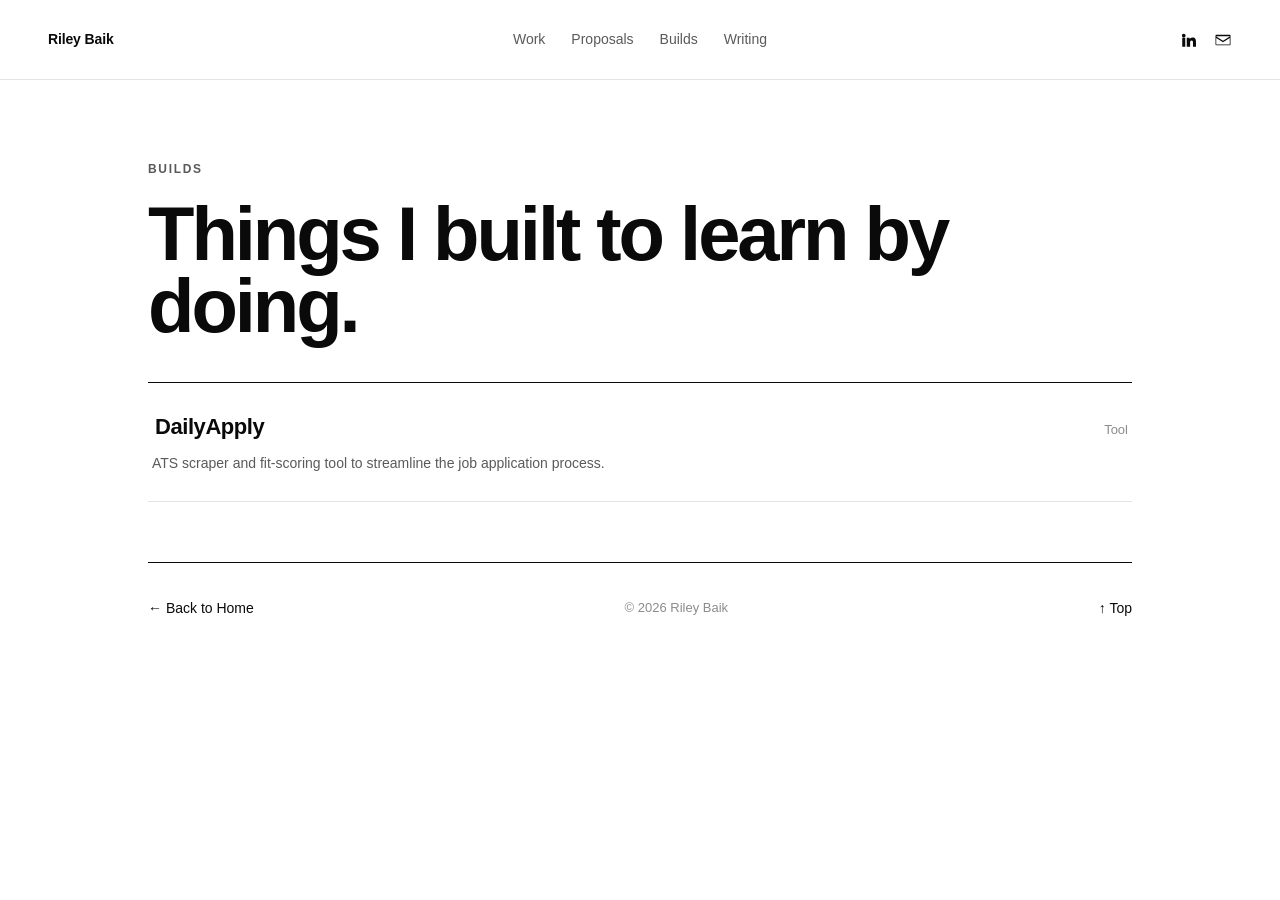
==== build.html @ 27b7e1a4 "Migrate portfolio to minimal design system - Add shared style.css; remove all per-page inline styles" ====
<!DOCTYPE html>
<html lang="en">
<head>
<meta charset="UTF-8" />
<meta name="viewport" content="width=device-width, initial-scale=1.0"/>
<title>Builds — Riley Baik</title>
<link rel="stylesheet" href="style.css">
</head>
<body>

  <div class="top">
    <a href="index.html" class="name">Riley Baik</a>
    <nav class="nav-center">
      <a href="work.html">Work</a>
      <a href="proposals.html">Proposals</a>
      <a href="build.html">Builds</a>
      <a href="writing.html">Writing</a>
    </nav>
    <div class="links">
      <a href="https://linkedin.com/in/r-baik" aria-label="LinkedIn"><svg viewBox="0 0 24 24"><path d="M4.98 3.5a2.5 2.5 0 1 1 0 5 2.5 2.5 0 0 1 0-5zM3 9h4v12H3zM9 9h3.8v1.7h.1c.5-1 1.8-2 3.7-2 4 0 4.7 2.6 4.7 6V21h-4v-5.3c0-1.3 0-2.9-1.8-2.9s-2 1.4-2 2.8V21H9z"/></svg></a>
      <a href="mailto:rileybaik21@gmail.com" aria-label="Email"><svg viewBox="0 0 24 24"><path d="M3 5h18a1 1 0 0 1 1 1v12a1 1 0 0 1-1 1H3a1 1 0 0 1-1-1V6a1 1 0 0 1 1-1zm0 2v.4l9 5.6 9-5.6V7H3zm18 2.3-9 5.6-9-5.6V18h18z"/></svg></a>
    </div>
  </div>

  <div class="wrap">
    <div class="list-head">
      <span class="eyebrow">Builds</span>
      <h1>Things I built to learn by doing.</h1>
    </div>
    <div class="rows">
      <a class="row" href="#">
        <div>
          <div class="rt">DailyApply</div>
          <div class="rd">ATS scraper and fit-scoring tool to streamline the job application process.</div>
        </div>
        <div class="rm">Tool</div>
      </a>
    </div>
    <div class="foot">
      <a href="index.html">← Back to Home</a>
      <span class="copy">© 2026 Riley Baik</span>
      <a href="#">↑ Top</a>
    </div>
  </div>

</body>
</html>
---- style.css ----
/* =========================================================
   Riley Baik — Portfolio design system
   One stylesheet for every page. Change a token here and the
   whole site updates. Color rule: --hl is a HIGHLIGHTER only.
   Never use it as text color or as a filled block.
   ========================================================= */

:root {
  --ink:    #0a0a0a;   /* primary text */
  --grey:   #8c8c8c;   /* labels, meta */
  --grey-2: #5a5a5a;   /* body text */
  --line:   #e4e4e4;   /* hairlines */
  --bg:     #ffffff;
  --hl:     #CCF23E;   /* highlighter — the only color. swap this one value to re-accent the site */
  --measure: 660px;    /* reading column */
  --max:     1080px;   /* detail page container */
}

* { margin: 0; padding: 0; box-sizing: border-box; }
html { scroll-behavior: smooth; }
body {
  font-family: 'Helvetica Neue', Helvetica, Arial, sans-serif;
  background: var(--bg); color: var(--ink);
  font-size: 16px; line-height: 1.65; -webkit-font-smoothing: antialiased;
}
a { color: inherit; text-decoration: none; }

/* the only color in the system */
.hl { background: var(--hl); padding: 0 3px; -webkit-box-decoration-break: clone; box-decoration-break: clone; }

/* ---------- shared top bar ---------- */
.top {
  display: grid; grid-template-columns: 1fr auto 1fr; align-items: center;
  padding: 28px 48px; border-bottom: 1px solid var(--line);
  position: sticky; top: 0; background: rgba(255,255,255,.9); backdrop-filter: blur(8px); z-index: 100;
}
.top .name { justify-self: start; font-size: 14px; font-weight: 700; letter-spacing: -0.01em; }
.top .nav-center { justify-self: center; display: flex; gap: 26px; font-size: 14px; }
.top .nav-center a { color: var(--grey-2); }
.top .nav-center a:hover { color: var(--ink); }
.top .links { justify-self: end; display: flex; align-items: center; gap: 16px; }
.top .links a { display: inline-flex; }
.top .links svg { width: 18px; height: 18px; display: block; fill: var(--ink); transition: opacity .15s; }
.top .links a:hover svg { opacity: .5; }

/* =========================================================
   HOME  (<body class="home">)
   ========================================================= */
body.home { min-height: 100vh; display: flex; flex-direction: column; overflow: hidden; }
.home .top { position: static; border-bottom: none; }

.home .main-split {
  flex: 1 1 auto; display: grid; grid-template-columns: 1fr 1fr;
  align-items: center; padding: 0 48px 64px; gap: 64px;
}
.home .left { display: flex; flex-direction: column; justify-content: center; height: 100%; position: relative; }
.home .left h1 { font-size: clamp(60px, 8.5vw, 132px); font-weight: 700; letter-spacing: -0.045em; line-height: 0.92; }
.home .intro { font-size: clamp(20px, 2vw, 26px); font-weight: 400; line-height: 1.3; margin-top: 32px; max-width: 19ch; letter-spacing: -0.01em; }
.home .bio-meta { position: absolute; bottom: 0; left: 0; font-size: 13px; color: var(--grey); line-height: 1.6; }

.home .right { display: flex; flex-direction: column; justify-content: center; gap: 34px; }
.home .group { display: grid; grid-template-columns: 110px 1fr; align-items: start; column-gap: 28px; }
.home .cat { font-size: 22px; font-weight: 700; letter-spacing: -0.01em; }
.home .items { display: flex; flex-direction: column; gap: 10px; }
.home .item { display: flex; align-items: baseline; gap: 12px; width: fit-content; }
.home .item .t { font-size: 19px; letter-spacing: -0.01em; padding: 0 3px; transition: background .15s; }
.home .item .m { font-size: 13px; color: var(--grey); }
.home .item:hover .t { background: var(--hl); }
.home .more { font-size: 14px; color: var(--grey); margin-top: 4px; align-self: flex-start; transition: color .15s; }
.home .more:hover { color: var(--ink); }

/* =========================================================
   DETAIL / CASE STUDY
   ========================================================= */
.wrap { max-width: var(--max); margin: 0 auto; padding: 0 48px; }

.hero { padding: 80px 0 8px; }
.eyebrow { font-size: 12px; font-weight: 700; letter-spacing: 0.14em; text-transform: uppercase; color: var(--grey-2); }
.hero h1 { font-size: clamp(52px, 8vw, 104px); font-weight: 700; letter-spacing: -0.045em; line-height: 0.95; margin: 26px 0 22px; }
.hero .sub { font-size: 19px; color: var(--grey-2); max-width: 62ch; line-height: 1.5; }

.meta { display: grid; grid-template-columns: repeat(auto-fit, minmax(150px, 1fr)); gap: 26px; margin-top: 46px; padding: 28px 0; border-top: 1px solid var(--ink); border-bottom: 1px solid var(--line); }
.meta .l { font-size: 10.5px; font-weight: 700; letter-spacing: 0.12em; text-transform: uppercase; color: var(--grey); margin-bottom: 7px; }
.meta .v { font-size: 15px; font-weight: 600; }

.block { padding: 72px 0; border-top: 1px solid var(--line); }
.block:first-of-type { border-top: none; }
.grid { display: grid; grid-template-columns: 160px 1fr; gap: 40px; }
.aside .num { font-size: 15px; font-weight: 700; }
.aside .lbl { font-size: 12px; font-weight: 700; letter-spacing: 0.14em; text-transform: uppercase; color: var(--grey-2); margin-top: 6px; }
.main { max-width: var(--measure); }
.main.wide { max-width: none; }
h2.t { font-size: clamp(24px, 3.2vw, 32px); font-weight: 700; line-height: 1.18; letter-spacing: -0.02em; margin-bottom: 18px; }
.body { font-size: 16px; color: var(--grey-2); line-height: 1.75; }
.body p + p { margin-top: 14px; }
.body strong { color: var(--ink); font-weight: 700; }

/* big-number stats — no fill, scale carries it. highlight ONE number with <span class="hl"> */
.stats { display: grid; grid-template-columns: repeat(4, 1fr); gap: 28px; margin-top: 36px; padding-top: 30px; border-top: 1px solid var(--ink); }
.stat .n { font-size: clamp(28px, 3.6vw, 44px); font-weight: 700; letter-spacing: -0.03em; line-height: 1; }
.stat .n .hl { padding: 0 4px; }
.stat .sl { font-size: 12px; color: var(--grey); margin-top: 12px; line-height: 1.4; }

/* callout — hairline indent, no color box */
.callout { margin: 26px 0; padding: 4px 0 4px 22px; border-left: 1px solid var(--ink); font-size: 15.5px; color: var(--ink); line-height: 1.65; }
.callout .lead { font-weight: 700; }

/* two-column text — replaces cards. no background */
.two { display: grid; grid-template-columns: 1fr 1fr; gap: 36px; margin-top: 30px; }
.two .col { padding-top: 18px; border-top: 1px solid var(--ink); }
.two .clabel { font-size: 11px; font-weight: 700; letter-spacing: 0.1em; text-transform: uppercase; color: var(--grey-2); margin-bottom: 10px; }
.two h4 { font-size: 16px; font-weight: 700; margin-bottom: 8px; }
.two p { font-size: 14px; color: var(--grey-2); line-height: 1.6; }

/* diagram — keep monochrome / line art */
.diagram { margin-top: 40px; }
.diagram .lbl { font-size: 12px; font-weight: 700; letter-spacing: 0.14em; text-transform: uppercase; color: var(--grey-2); }
.diagram .frame { margin-top: 14px; border: 1px solid var(--line); aspect-ratio: 16/7; display: flex; align-items: center; justify-content: center; color: var(--grey); font-size: 13px; }

/* swiss table — chosen = bold (no color) */
table { width: 100%; border-collapse: collapse; margin-top: 28px; font-size: 14px; }
thead th { text-align: left; padding: 0 14px 12px; border-bottom: 1px solid var(--ink); font-size: 11px; font-weight: 700; text-transform: uppercase; letter-spacing: 0.08em; }
tbody td { padding: 14px; border-bottom: 1px solid var(--line); color: var(--grey-2); vertical-align: top; line-height: 1.5; }
td.chosen { font-weight: 700; color: var(--ink); }
td.no { color: var(--grey); }

/* process — big numbers, no dots */
.steps { margin-top: 32px; }
.step { display: grid; grid-template-columns: 64px 1fr; gap: 24px; padding: 26px 0; border-top: 1px solid var(--line); }
.step:first-child { border-top: none; }
.step .sn { font-size: 30px; font-weight: 700; letter-spacing: -0.03em; color: var(--ink); line-height: 1; }
.step .st { font-size: 17px; font-weight: 700; margin-bottom: 8px; }
.step .sb { font-size: 15px; color: var(--grey-2); line-height: 1.7; }

/* sticky side TOC — active item is the only place the highlighter appears here */
.toc { position: fixed; top: 50%; transform: translateY(-50%); left: calc(50% - var(--max)/2 - 188px); width: 168px; opacity: 0; pointer-events: none; transition: opacity .35s; z-index: 50; }
.toc.visible { opacity: 1; pointer-events: all; }
.toc .proj { font-size: 13px; font-weight: 700; margin-bottom: 14px; padding-bottom: 12px; border-bottom: 1px solid var(--line); }
.toc ul { list-style: none; display: flex; flex-direction: column; gap: 3px; }
.toc a { font-size: 13px; color: var(--grey); padding: 5px 0; display: inline-block; width: fit-content; }
.toc a:hover { color: var(--ink); }
.toc a.active { color: var(--ink); font-weight: 600; background: var(--hl); padding: 5px 4px; }
@media (max-width: 1280px) { .toc { display: none; } }

/* footer (detail + listing pages) */
.foot { border-top: 1px solid var(--ink); padding: 34px 0; display: flex; justify-content: space-between; align-items: center; font-size: 14px; }
.foot a:hover { text-decoration: underline; text-underline-offset: 3px; }
.foot .copy { color: var(--grey); font-size: 13px; }

/* =========================================================
   LISTING PAGE (Work / Concepts / Build / Write index)
   reuses .wrap + a simple row list
   ========================================================= */
.list-head { padding: 80px 0 40px; }
.list-head .eyebrow { display: block; margin-bottom: 18px; }
.list-head h1 { font-size: clamp(44px, 6vw, 76px); font-weight: 700; letter-spacing: -0.04em; line-height: 0.95; }
.rows { border-top: 1px solid var(--ink); margin-bottom: 60px; }
.row { display: grid; grid-template-columns: 1fr auto; gap: 24px; align-items: baseline; padding: 26px 4px; border-bottom: 1px solid var(--line); transition: padding-left .2s; }
.row:hover { padding-left: 12px; }
.row .rt { font-size: 22px; font-weight: 700; letter-spacing: -0.02em; padding: 0 3px; transition: background .15s; }
.row:hover .rt { background: var(--hl); }
.row .rd { font-size: 14px; color: var(--grey-2); margin-top: 6px; max-width: 60ch; }
.row .rm { font-size: 13px; color: var(--grey); white-space: nowrap; }

/* ---------- responsive ---------- */
@media (max-width: 900px) {
  body.home { overflow: auto; }
  .home .main-split { grid-template-columns: 1fr; gap: 56px; padding: 24px 28px 56px; align-items: start; }
  .home .left { height: auto; }
  .home .bio-meta { position: static; margin-top: 48px; }
  .home .right { gap: 34px; }
}
@media (max-width: 760px) {
  .top, .wrap { padding-left: 24px; padding-right: 24px; }
  .grid { grid-template-columns: 1fr; gap: 16px; }
  .aside { display: flex; align-items: baseline; gap: 14px; }
  .aside .lbl { margin-top: 0; }
  .stats { grid-template-columns: 1fr 1fr; gap: 28px 24px; }
  .two { grid-template-columns: 1fr; gap: 0; }
  .step { grid-template-columns: 48px 1fr; gap: 16px; }
}

/* =========================================================
   ADDITIONAL COMPONENTS
   ========================================================= */

/* sub-headers in detail pages */
h3 { font-size: 19px; font-weight: 700; letter-spacing: -0.01em; margin: 28px 0 10px; }
h4 { font-size: 15px; font-weight: 700; margin: 18px 0 8px; }

/* hero title: wrap long titles at 16 chars */
.hero h1 { max-width: 16ch; }

/* constrain body text inside a .main.wide block */
.main.wide .body { max-width: var(--measure); }

/* lists inside body copy */
.body ul, .body ol { margin: 12px 0; padding-left: 20px; }
.body li { margin-bottom: 8px; }

/* lists / emphasis inside process steps */
.step .sb p + p { margin-top: 10px; }
.step .sb strong { color: var(--ink); }
.step .sb ul, .step .sb ol { margin: 12px 0; padding-left: 18px; }
.step .sb li { margin-bottom: 7px; }
.step .st .phase { font-size: 10px; font-weight: 700; letter-spacing: 0.08em; text-transform: uppercase; color: var(--grey); margin-left: 8px; }

/* italic pull-quote */
.quote { font-style: italic; color: var(--grey-2); padding-left: 18px; border-left: 1px solid var(--line); margin: 12px 0; font-size: 15px; }

/* diagram images and screen grids */
.diagram img { margin-top: 14px; max-width: 100%; display: block; }
.diagram .screens { display: flex; gap: 16px; margin-top: 14px; }
.diagram .screens img { width: 30%; border: 1px solid var(--line); }

/* closing CTA section (detail pages) */
.closing { padding: 80px 0 20px; }
.closing h2 { font-size: clamp(30px, 4vw, 48px); font-weight: 700; letter-spacing: -0.03em; }
.closing p { color: var(--grey-2); margin-top: 14px; font-size: 16px; }
.closing .ctas { margin-top: 24px; display: flex; gap: 14px; }
.closing .ctas a { font-weight: 600; border-bottom: 2px solid var(--ink); padding-bottom: 2px; }
.closing .ctas a:hover { color: var(--grey-2); }
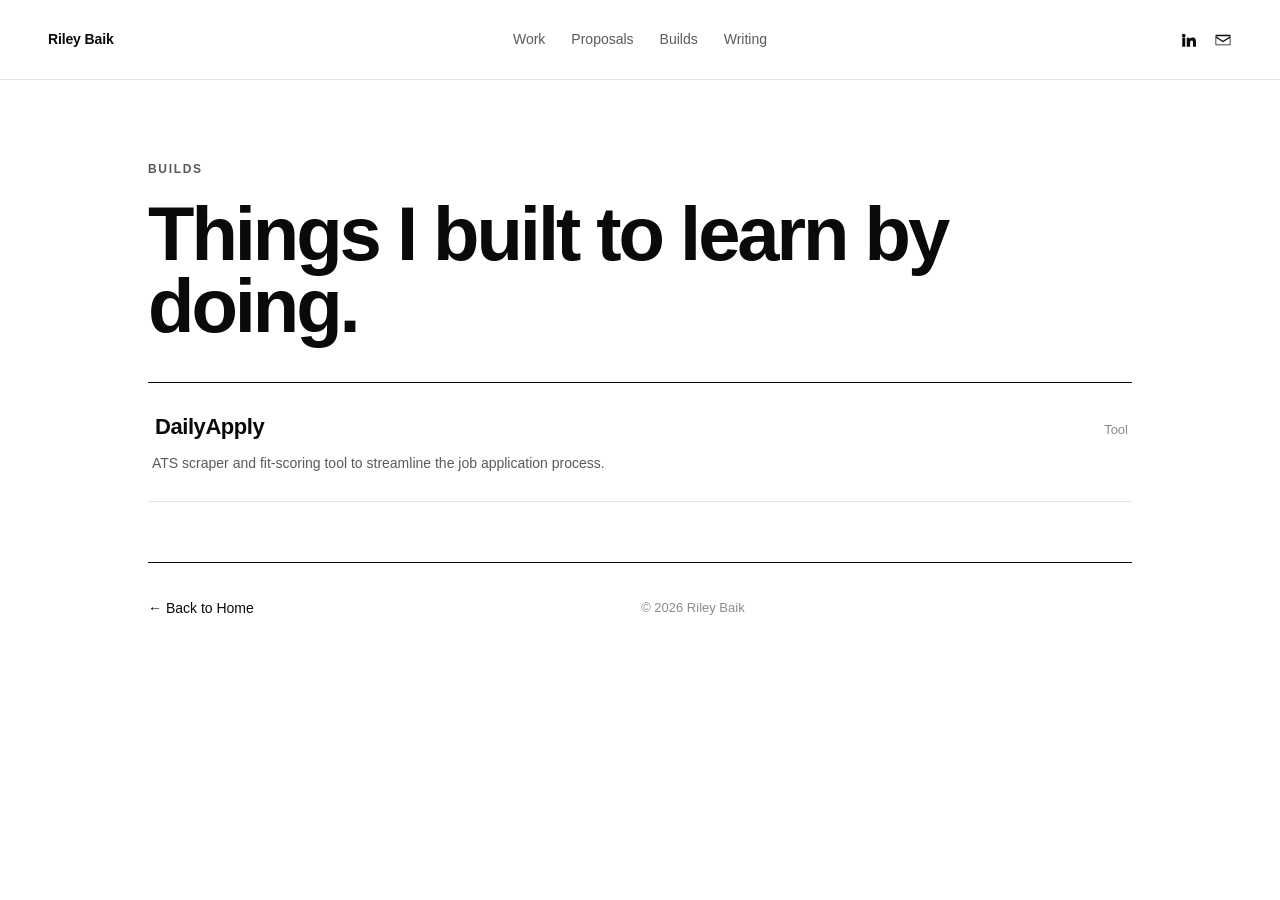
==== commit b7131ea7: "Add writing essays and polish case-study pages - Add two long-form writing pages (ai-evaluation, eco" ====
--- a/build.html
+++ b/build.html
@@ -39,7 +39,7 @@
     <div class="foot">
       <a href="index.html">← Back to Home</a>
       <span class="copy">© 2026 Riley Baik</span>
-      <a href="#">↑ Top</a>
+      <a href=" "> </a>
     </div>
   </div>
 
--- a/style.css
+++ b/style.css
@@ -77,7 +77,7 @@
 .hero { padding: 80px 0 8px; }
 .eyebrow { font-size: 12px; font-weight: 700; letter-spacing: 0.14em; text-transform: uppercase; color: var(--grey-2); }
 .hero h1 { font-size: clamp(52px, 8vw, 104px); font-weight: 700; letter-spacing: -0.045em; line-height: 0.95; margin: 26px 0 22px; }
-.hero .sub { font-size: 19px; color: var(--grey-2); max-width: 62ch; line-height: 1.5; }
+.hero .sub { font-size: 19px; color: var(--grey-2); width: min(62ch, 100%); line-height: 1.5; }
 
 .meta { display: grid; grid-template-columns: repeat(auto-fit, minmax(150px, 1fr)); gap: 26px; margin-top: 46px; padding: 28px 0; border-top: 1px solid var(--ink); border-bottom: 1px solid var(--line); }
 .meta .l { font-size: 10.5px; font-weight: 700; letter-spacing: 0.12em; text-transform: uppercase; color: var(--grey); margin-bottom: 7px; }
@@ -210,6 +210,7 @@
 
 /* diagram images and screen grids */
 .diagram img { margin-top: 14px; max-width: 100%; display: block; }
+.diagram iframe { margin-top: 14px; width: 100%; height: 660px; border: 1px solid var(--line); display: block; }
 .diagram .screens { display: flex; gap: 16px; margin-top: 14px; }
 .diagram .screens img { width: 30%; border: 1px solid var(--line); }
 
@@ -220,3 +221,27 @@
 .closing .ctas { margin-top: 24px; display: flex; gap: 14px; }
 .closing .ctas a { font-weight: 600; border-bottom: 2px solid var(--ink); padding-bottom: 2px; }
 .closing .ctas a:hover { color: var(--grey-2); }
+
+/* =========================================================
+   WRITING / ESSAY  (centered reading column)
+   ========================================================= */
+.essay { max-width: var(--measure); margin: 0 auto; padding: 0 24px; }
+.essay .hero { padding: 72px 0 30px; border-bottom: 1px solid var(--ink); }
+.essay .hero h1 { font-size: clamp(36px, 5vw, 58px); max-width: none; margin: 22px 0 20px; line-height: 1.02; }
+.essay .hero .sub { font-size: 19px; }
+
+.article { padding: 44px 0 24px; font-size: 17px; color: var(--grey-2); line-height: 1.8; }
+.article > p { margin-bottom: 18px; }
+.article p strong, .article li strong { color: var(--ink); font-weight: 700; }
+.article h2 { font-size: clamp(21px, 3vw, 27px); font-weight: 700; letter-spacing: -0.02em; color: var(--ink); line-height: 1.25; margin: 52px 0 16px; }
+.article h2:first-child { margin-top: 0; }
+.article ul { margin: 16px 0 20px; padding-left: 22px; }
+.article li { margin-bottom: 9px; }
+.article blockquote { margin: 32px 0; padding: 6px 0 6px 24px; border-left: 2px solid var(--ink); }
+.article blockquote p { font-size: 20px; font-weight: 700; color: var(--ink); margin: 0; line-height: 1.45; letter-spacing: -0.01em; }
+
+/* steps reused for the takeaway timeline — tighter, no title row */
+.article .steps { margin: 24px 0 8px; }
+.article .step { grid-template-columns: 48px 1fr; padding: 18px 0; align-items: center; }
+.article .step .sn { font-size: 22px; }
+.article .step .sb { font-size: 16px; color: var(--ink); }
